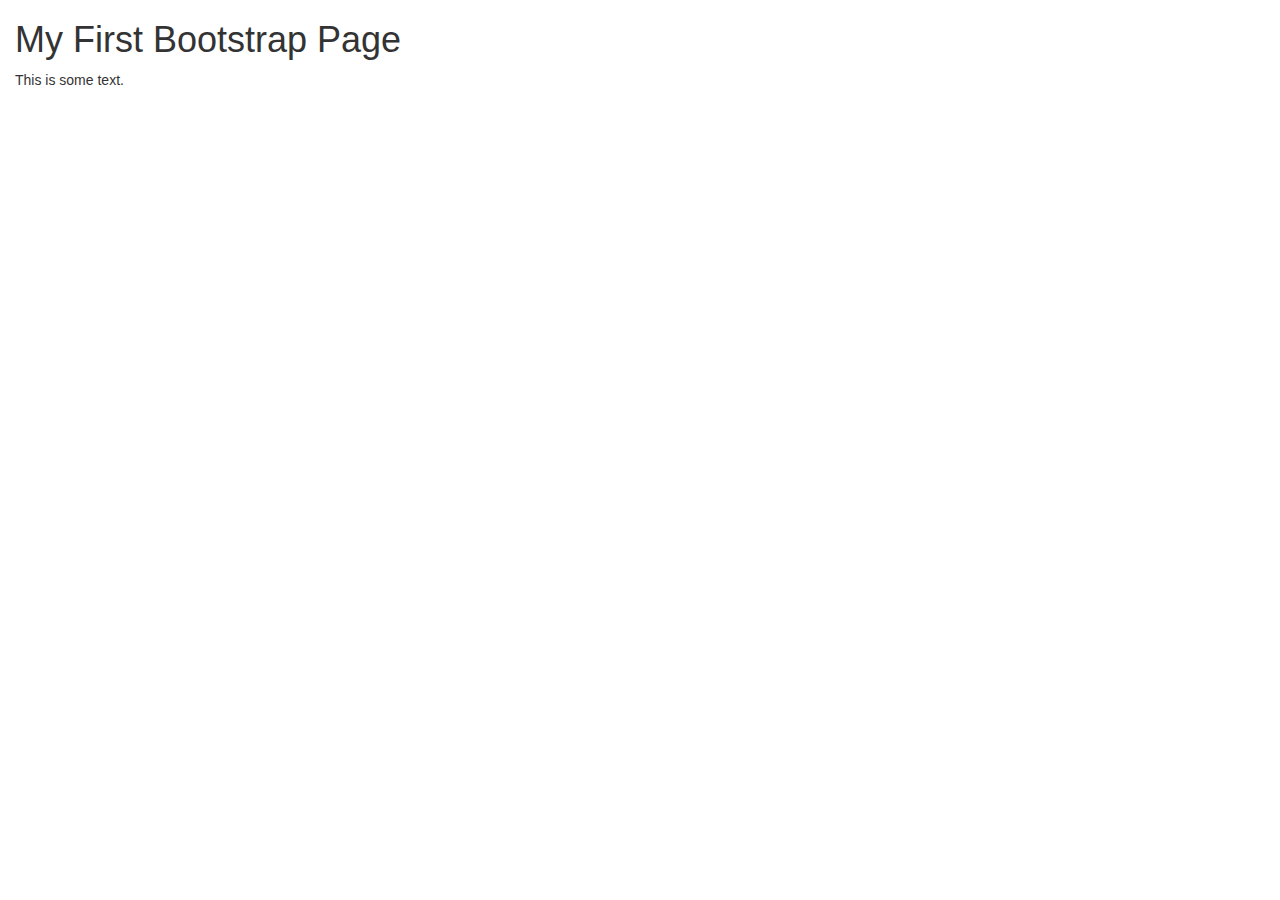
==== gallery.html @ 22bef54d "bootstrap page" ====
<!DOCTYPE html>
<html lang="en">
  <head>
    <meta charset="utf-8">
    <meta name="viewport" content="width=device-width, initial-scale=1">
    <link rel="stylesheet" href="https://maxcdn.bootstrapcdn.com/bootstrap/3.3.7/css/bootstrap.min.css">
    <script src="https://ajax.googleapis.com/ajax/libs/jquery/3.2.0/jquery.min.js"></script>
    <script src="https://maxcdn.bootstrapcdn.com/bootstrap/3.3.7/js/bootstrap.min.js"></script>
  </head>
<body>

<div class="container-fluid">
  <h1>My First Bootstrap Page</h1>
  <p>This is some text.</p>
</div>
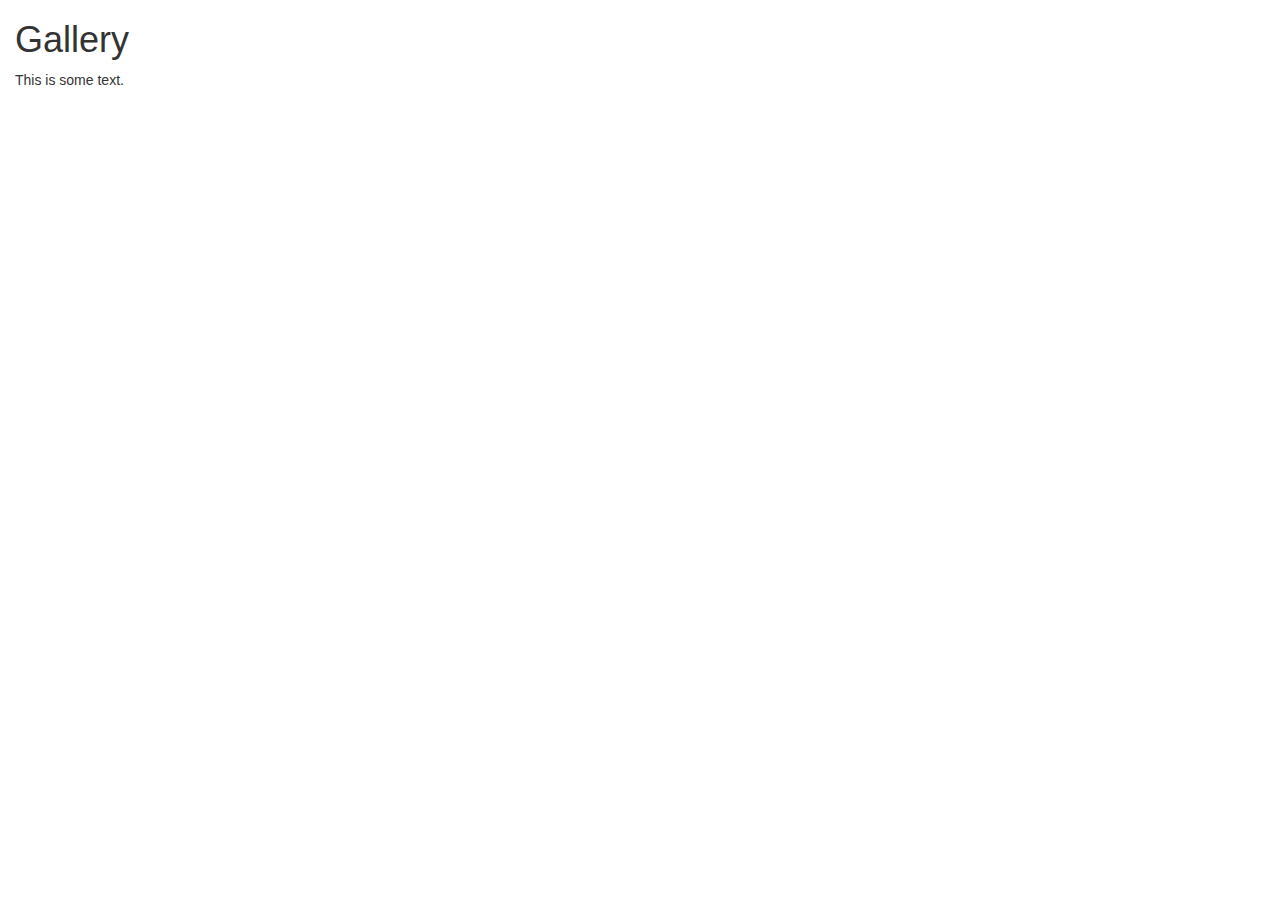
==== commit 93015065: "gallery.html" ====
--- a/gallery.html
+++ b/gallery.html
@@ -11,6 +11,6 @@
 <body>
 
 <div class="container-fluid">
-  <h1>My First Bootstrap Page</h1>
+  <h1>Gallery</h1>
   <p>This is some text.</p>
 </div>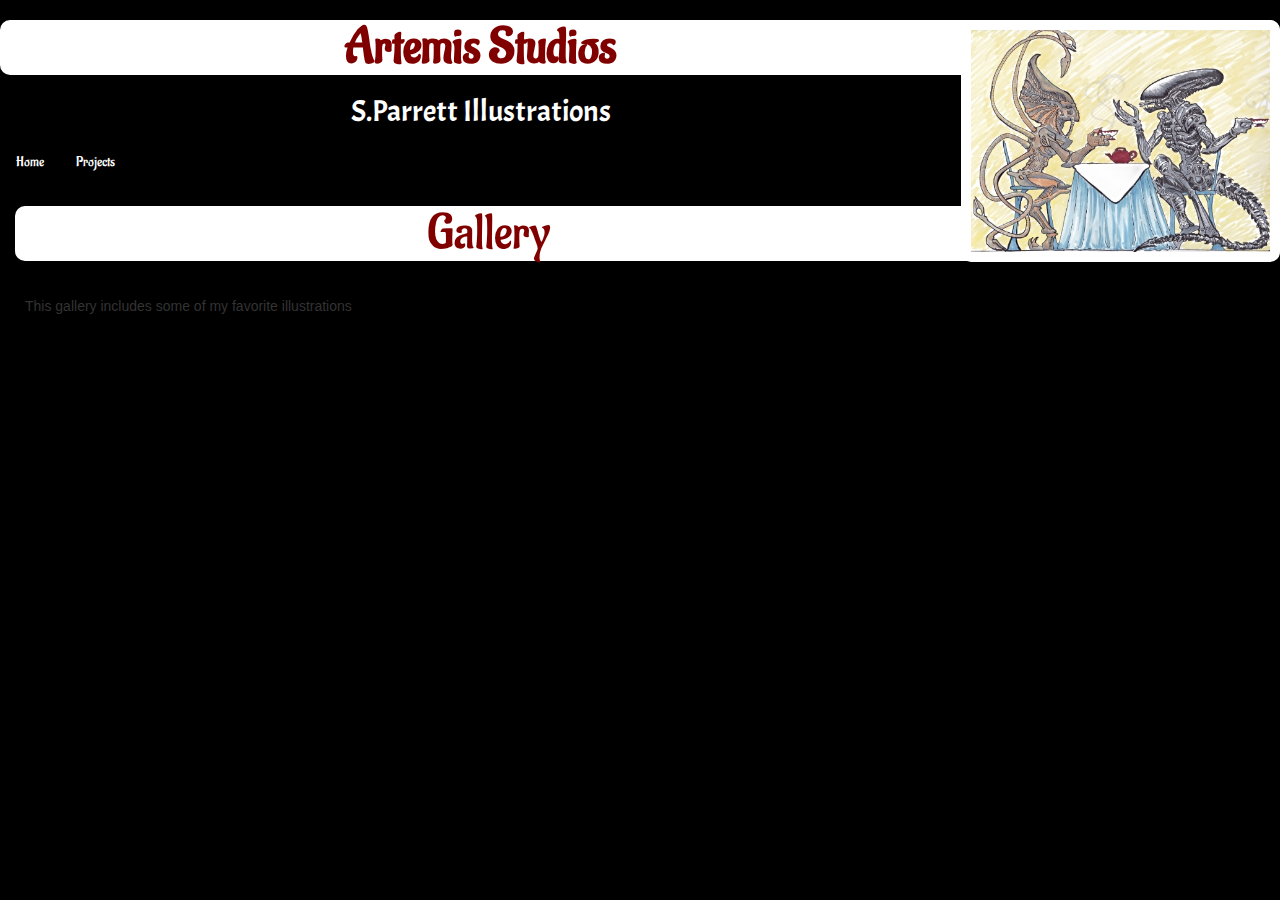
==== commit ddb9b244: "updating gallery" ====
--- a/gallery.html
+++ b/gallery.html
@@ -4,13 +4,55 @@
   <head>
     <meta charset="utf-8">
     <meta name="viewport" content="width=device-width, initial-scale=1">
+    
+    <title>Artemis Studios</title>
+    
+    <link rel="stylesheet" href="https://cdnjs.cloudflare.com/ajax/libs/font-awesome/4.7.0/css/font-awesome.min.css">
+    
+    <link rel="Home" href="index.html">
+
     <link rel="stylesheet" href="https://maxcdn.bootstrapcdn.com/bootstrap/3.3.7/css/bootstrap.min.css">
-    <script src="https://ajax.googleapis.com/ajax/libs/jquery/3.2.0/jquery.min.js"></script>
-    <script src="https://maxcdn.bootstrapcdn.com/bootstrap/3.3.7/js/bootstrap.min.js"></script>
+    
+    <link rel="stylesheet" type="text/css" href="styles/first-stylesheet.css">
+  
+    <link rel="stylesheet" href="https://cdnjs.cloudflare.com/ajax/libs/font-awesome/4.7.0/css/font-awesome.min.css">
+  
+    <link href="https://fonts.googleapis.com/css?family=Acme" rel="stylesheet">
+  
+    <link href="https://fonts.googleapis.com/css?family=Aladin" rel="stylesheet">
+    
+  <script src="https://ajax.googleapis.com/ajax/libs/jquery/3.2.0/jquery.min.js"></script>
+    
+  <script src="https://maxcdn.bootstrapcdn.com/bootstrap/3.3.7/js/bootstrap.min.js"></script>
+    
   </head>
 <body>
-
-<div class="container-fluid">
+   <!-- Logo, title of site, main navigation -->
+  <header>  
+    
+    <img src="images/Alien+vs+Alien+Tea+Time.jpg" height="242" alt="Alien Tea Time">
+    
+    <h1><b>Artemis Studios</b></h1>
+    <h2>S.Parrett Illustrations</h2>
+    
+    <ul>
+      <li><a href="index.html" target="index.html">Home</a></li>
+      <li><a href="projects.html" target="projects.html">Projects</a></li>
+    </ul>
+       
+   
+  </header>
+  <div class="container-fluid">
   <h1>Gallery</h1>
-  <p>This is some text.</p>
-</div>+  <p>This gallery includes some of my favorite illustrations</p>
+  </div>
+  
+  <div class="row">
+    <div class="col-*6*"></div>
+    <div class="col-*6*"></div>
+  </div>
+  <div class="row">
+    <div class="col-*4*"></div>
+    <div class="col-*4*"></div>
+    <div class="col-*4*"></div>
+  </div>
--- a/styles/first-stylesheet.css
+++ b/styles/first-stylesheet.css
@@ -0,0 +1,110 @@
+body { background-color: black;
+}
+
+h1 {
+  font-family: 'Aladin', cursive;
+  text-align: center;
+  font-size: 50px;
+  color: maroon;
+  background-color: white;
+  border-radius:10px;
+}
+
+h2 {
+  font-family: 'Acme', sans-serif;
+  color: white;
+  text-align: center;
+}
+
+img {
+  float: right;
+  overflow:auto;
+  border-radius: 10px;
+  border:10px solid white;
+}
+
+nav {
+  float:none;
+  padding-top:15px;
+  color: white;
+}
+
+a {
+  color: white;
+}
+
+ul {
+    list-style-type: none;
+    margin: 0;
+    padding: 0;
+    overflow: hidden;
+}
+
+li {
+    float: left;
+    border-radius: 10px;
+    background-repeat: repeat;
+    font-family: 'Aladin', cursive;
+}
+
+li a {
+    display: block;
+    color: white;
+    text-align: center;
+    padding: 14px 16px;
+    text-decoration: none;
+}
+
+li a:hover:not(.active) {
+    background-color: grey;
+    border-radius: 10px;
+   
+}
+
+.active {
+  color: grey;
+  border-radius: 10px;
+}
+
+section {
+  display: contents;
+  background-color: maroon;
+  padding-bottom: 50px;
+  color: white;
+  border:10px solid grey;
+  font-family: 'Acme', sans-serif;
+}
+
+p {
+  margin:auto;
+  margin-left: auto;
+  padding-top: 25px;
+  padding-left: 10px;
+}
+
+#para2 {
+  color: white;
+  padding-top: 10px;
+}
+
+#para3 {
+  color: white;
+  padding-top: 10px;
+}
+
+i {
+  padding-top: 5px;
+  
+}
+ .fa:hover {
+  color: maroon;
+}
+footer {
+  text-align: center;  
+}
+
+i {
+  color:deepskyblue;
+  text-align: center;
+  
+}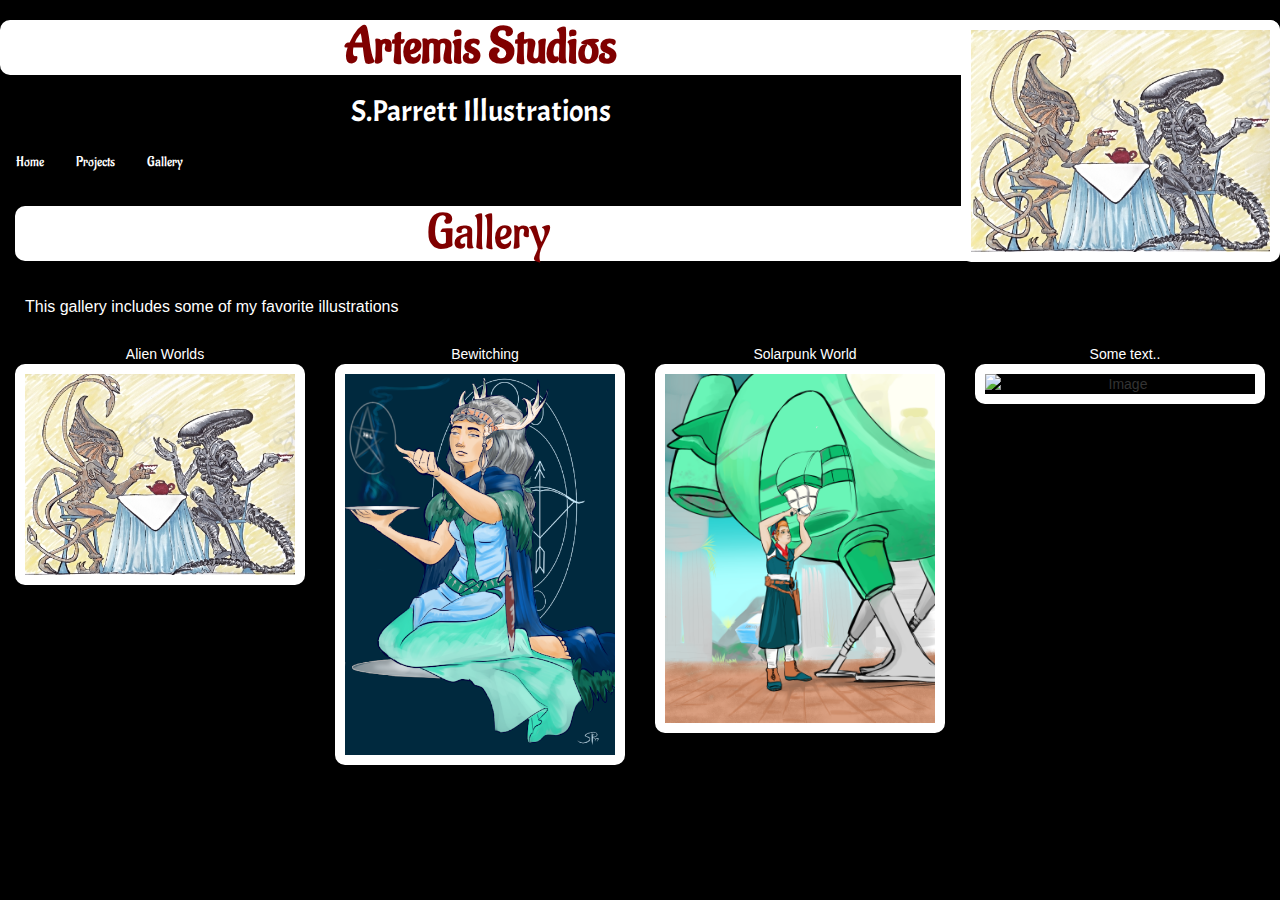
==== commit dc3a553b: "updated gallery with bootstrap" ====
--- a/gallery.html
+++ b/gallery.html
@@ -7,23 +7,23 @@
     
     <title>Artemis Studios</title>
     
-    <link rel="stylesheet" href="https://cdnjs.cloudflare.com/ajax/libs/font-awesome/4.7.0/css/font-awesome.min.css">
+      <link rel="stylesheet" href="https://cdnjs.cloudflare.com/ajax/libs/font-awesome/4.7.0/css/font-awesome.min.css">
     
-    <link rel="Home" href="index.html">
+      <link rel="Home" href="index.html">
 
-    <link rel="stylesheet" href="https://maxcdn.bootstrapcdn.com/bootstrap/3.3.7/css/bootstrap.min.css">
+      <link rel="stylesheet" href="https://maxcdn.bootstrapcdn.com/bootstrap/3.3.7/css/bootstrap.min.css">
     
-    <link rel="stylesheet" type="text/css" href="styles/first-stylesheet.css">
+      <link rel="stylesheet" type="text/css" href="styles/first-stylesheet.css">
   
-    <link rel="stylesheet" href="https://cdnjs.cloudflare.com/ajax/libs/font-awesome/4.7.0/css/font-awesome.min.css">
+      <link rel="stylesheet" href="https://cdnjs.cloudflare.com/ajax/libs/font-awesome/4.7.0/css/font-awesome.min.css">
   
-    <link href="https://fonts.googleapis.com/css?family=Acme" rel="stylesheet">
+      <link href="https://fonts.googleapis.com/css?family=Acme" rel="stylesheet">
   
-    <link href="https://fonts.googleapis.com/css?family=Aladin" rel="stylesheet">
+      <link href="https://fonts.googleapis.com/css?family=Aladin" rel="stylesheet">
     
-  <script src="https://ajax.googleapis.com/ajax/libs/jquery/3.2.0/jquery.min.js"></script>
+    <script src="https://ajax.googleapis.com/ajax/libs/jquery/3.2.0/jquery.min.js"></script>
     
-  <script src="https://maxcdn.bootstrapcdn.com/bootstrap/3.3.7/js/bootstrap.min.js"></script>
+    <script src="https://maxcdn.bootstrapcdn.com/bootstrap/3.3.7/js/bootstrap.min.js"></script>
     
   </head>
 <body>
@@ -38,21 +38,57 @@
     <ul>
       <li><a href="index.html" target="index.html">Home</a></li>
       <li><a href="projects.html" target="projects.html">Projects</a></li>
+      <li><a href="gallery.html" target="gallery.html">Gallery</a></li>
     </ul>
        
-   
   </header>
-  <div class="container-fluid">
-  <h1>Gallery</h1>
-  <p>This gallery includes some of my favorite illustrations</p>
+    <div class="container-fluid">
+      <h1>Gallery</h1>
+      <p class="page-desc">This gallery includes some of my favorite illustrations</p>
+    </div>
+ <!-- temporarily editing this out
+    <div class="row">
+      <div class="col-md-6"></div>
+      <div class="col-md-6"></div>
+    </div>
+    <div class="row">
+      <div class="col-lg-4"></div>
+      <div class="col-lg-4"></div>
+      <div class="col-lg-4"></div>
+    </div>
+  -->
+  <style>
+    .page-desc {
+      color: white;
+      font-size: 16px;
+    }
+    
+    p {
+      color: white;
+      font-size: 14px;
+    }
+    }
+  </style>
+  <div class="container-fluid bg-3 text-center">    
+  <div class="row">
+    <div class="col-sm-3">
+      <p>Alien Worlds</p>
+      <img src="images/Alien+vs+Alien+Tea+Time.jpg" class="img-responsive" style="width:100%" alt="Image">
+    </div>
+    <div class="col-sm-3"> 
+      <p>Bewitching</p>
+      <img src="images/Artemis+Ar1.png" class="img-responsive" style="width:100%" alt="Image">
+    </div>
+    <div class="col-sm-3"> 
+      <p>Solarpunk World</p>
+      <img src="images/mechanicsolar%20punk.png" class="img-responsive" style="width:100%" alt="Image">
+    </div>
+    <div class="col-sm-3">
+      <p>Some text..</p>
+      <img src="https://placehold.it/150x80?text=IMAGE" class="img-responsive" style="width:100%" alt="Image">
+    </div>
   </div>
+</div><br>
   
-  <div class="row">
-    <div class="col-*6*"></div>
-    <div class="col-*6*"></div>
-  </div>
-  <div class="row">
-    <div class="col-*4*"></div>
-    <div class="col-*4*"></div>
-    <div class="col-*4*"></div>
-  </div>
+  </body>
+</html>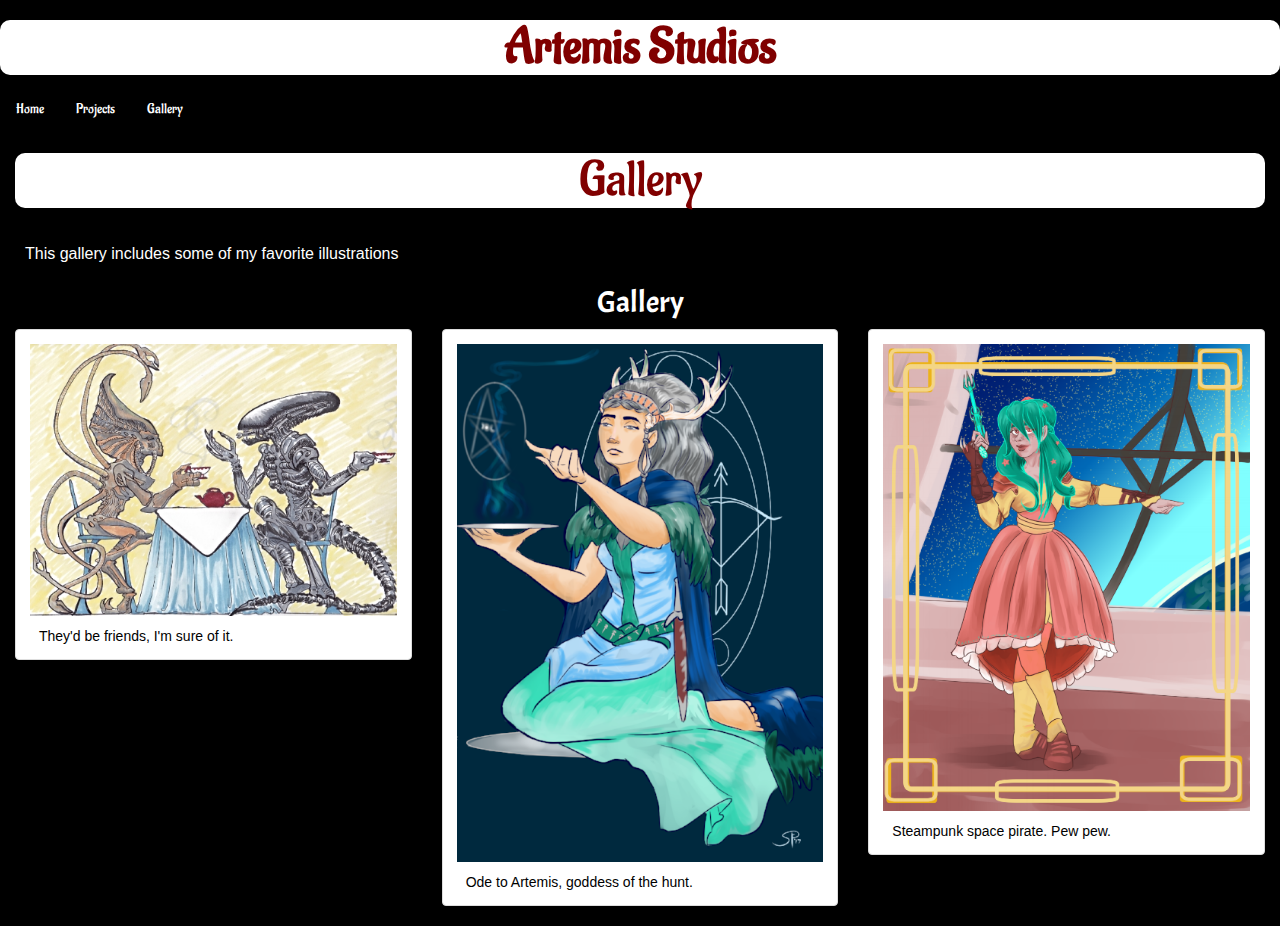
==== commit 554c7251: "gallery img functions" ====
--- a/gallery.html
+++ b/gallery.html
@@ -4,59 +4,46 @@
   <head>
     <meta charset="utf-8">
     <meta name="viewport" content="width=device-width, initial-scale=1">
-    
     <title>Artemis Studios</title>
     
       <link rel="stylesheet" href="https://cdnjs.cloudflare.com/ajax/libs/font-awesome/4.7.0/css/font-awesome.min.css">
     
       <link rel="Home" href="index.html">
-
+    
       <link rel="stylesheet" href="https://maxcdn.bootstrapcdn.com/bootstrap/3.3.7/css/bootstrap.min.css">
     
       <link rel="stylesheet" type="text/css" href="styles/first-stylesheet.css">
-  
+    
       <link rel="stylesheet" href="https://cdnjs.cloudflare.com/ajax/libs/font-awesome/4.7.0/css/font-awesome.min.css">
-  
+    
       <link href="https://fonts.googleapis.com/css?family=Acme" rel="stylesheet">
-  
+    
       <link href="https://fonts.googleapis.com/css?family=Aladin" rel="stylesheet">
     
     <script src="https://ajax.googleapis.com/ajax/libs/jquery/3.2.0/jquery.min.js"></script>
     
     <script src="https://maxcdn.bootstrapcdn.com/bootstrap/3.3.7/js/bootstrap.min.js"></script>
-    
   </head>
+  
 <body>
+  
    <!-- Logo, title of site, main navigation -->
   <header>  
-    
-    <img src="images/Alien+vs+Alien+Tea+Time.jpg" height="242" alt="Alien Tea Time">
-    
     <h1><b>Artemis Studios</b></h1>
-    <h2>S.Parrett Illustrations</h2>
     
     <ul>
-      <li><a href="index.html" target="index.html">Home</a></li>
-      <li><a href="projects.html" target="projects.html">Projects</a></li>
-      <li><a href="gallery.html" target="gallery.html">Gallery</a></li>
+      <li><a href="index.html" target="_self">Home</a></li>
+      <li><a href="projects.html" target="_self">Projects</a></li>
+      <li><a href="gallery.html" target="_self">Gallery</a></li>
     </ul>
-       
   </header>
+  
+<!-- Gallery formatting using bootstrap -->
     <div class="container-fluid">
       <h1>Gallery</h1>
       <p class="page-desc">This gallery includes some of my favorite illustrations</p>
-    </div>
- <!-- temporarily editing this out
-    <div class="row">
-      <div class="col-md-6"></div>
-      <div class="col-md-6"></div>
-    </div>
-    <div class="row">
-      <div class="col-lg-4"></div>
-      <div class="col-lg-4"></div>
-      <div class="col-lg-4"></div>
-    </div>
-  -->
+  </div>
+  
   <style>
     .page-desc {
       color: white;
@@ -64,31 +51,47 @@
     }
     
     p {
-      color: white;
+      color: black;
       font-size: 14px;
     }
-    }
   </style>
-  <div class="container-fluid bg-3 text-center">    
-  <div class="row">
-    <div class="col-sm-3">
-      <p>Alien Worlds</p>
-      <img src="images/Alien+vs+Alien+Tea+Time.jpg" class="img-responsive" style="width:100%" alt="Image">
+  
+<div class="container"></div>
+  
+  <h2>Gallery</h2>
+    <div class="row"></div>
+      <div class="col-md-4">
+      <div class="thumbnail">
+        <a href="images/Alien+vs+Alien+Tea+Time.jpg" target="_blank">
+          <img src="images/Alien+vs+Alien+Tea+Time.jpg" alt="Aliens" style="width:100%">
+          <div class="caption">
+            <p>They'd be friends, I'm sure of it.</p>
+          </div>
+        </a>
+      </div>
     </div>
-    <div class="col-sm-3"> 
-      <p>Bewitching</p>
-      <img src="images/Artemis+Ar1.png" class="img-responsive" style="width:100%" alt="Image">
+  
+    <div class="col-md-4">
+      <div class="thumbnail">
+        <a href="images/Artemis+Ar1.png" target="_blank">
+          <img src="images/Artemis+Ar1.png" alt="Goddess Artemis" style="width:100%">
+          <div class="caption">
+            <p>Ode to Artemis, goddess of the hunt.</p>
+          </div>
+        </a>
+      </div>
     </div>
-    <div class="col-sm-3"> 
-      <p>Solarpunk World</p>
-      <img src="images/mechanicsolar%20punk.png" class="img-responsive" style="width:100%" alt="Image">
+  
+    <div class="col-md-4">
+      <div class="thumbnail">
+        <a href="images/Janie's+Got+a+Blaster.png" target="_blank">
+          <img src="images/Janie's+Got+a+Blaster.png" alt="Steampunk Pirate" style="width:100%">
+          <div class="caption">
+            <p>Steampunk space pirate. Pew pew.</p>
+          </div>
+        </a>
+      </div>
     </div>
-    <div class="col-sm-3">
-      <p>Some text..</p>
-      <img src="https://placehold.it/150x80?text=IMAGE" class="img-responsive" style="width:100%" alt="Image">
-    </div>
-  </div>
-</div><br>
   
   </body>
 </html>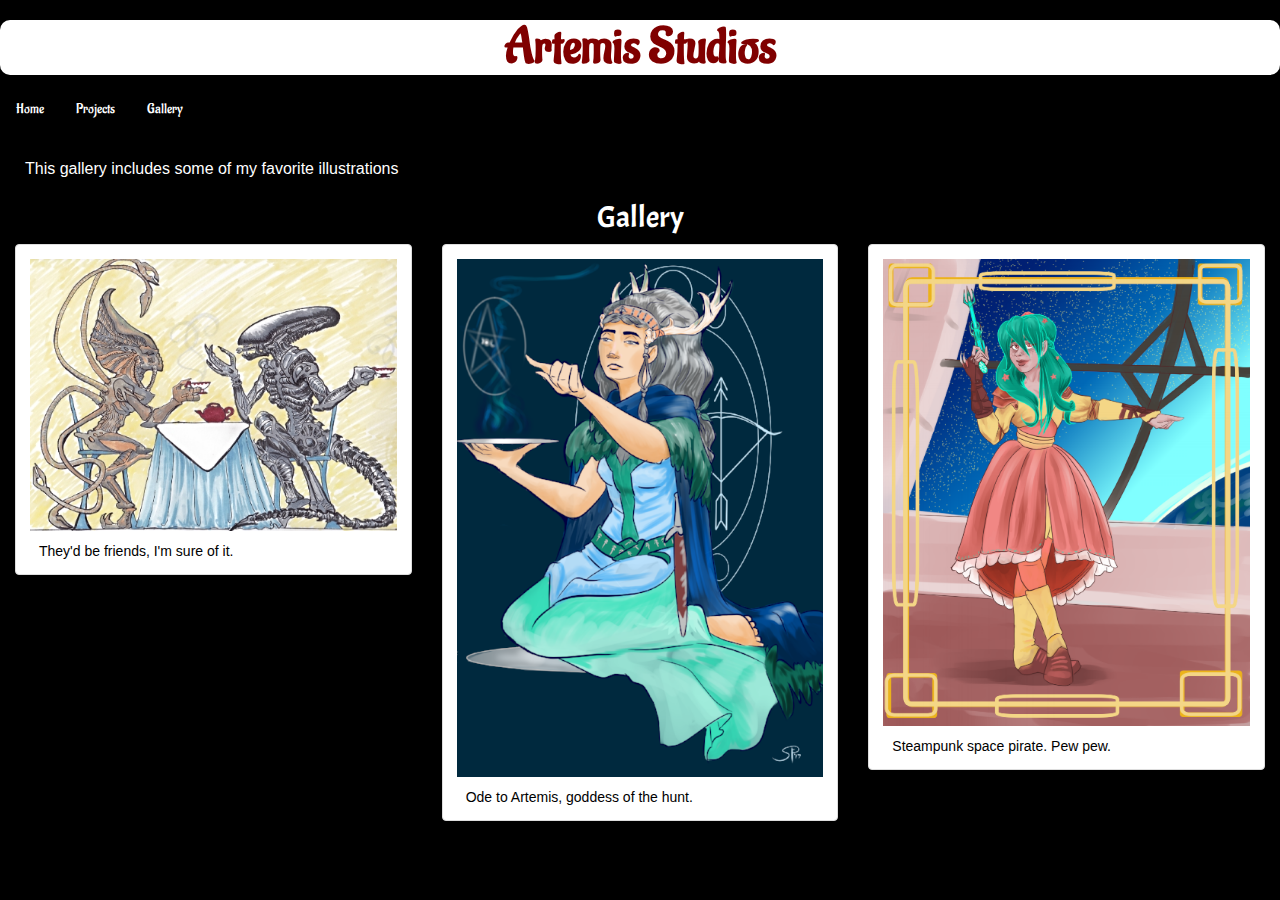
==== commit 64636bcb: "updated nav tabs" ====
--- a/gallery.html
+++ b/gallery.html
@@ -40,7 +40,6 @@
   
 <!-- Gallery formatting using bootstrap -->
     <div class="container-fluid">
-      <h1>Gallery</h1>
       <p class="page-desc">This gallery includes some of my favorite illustrations</p>
   </div>
   
